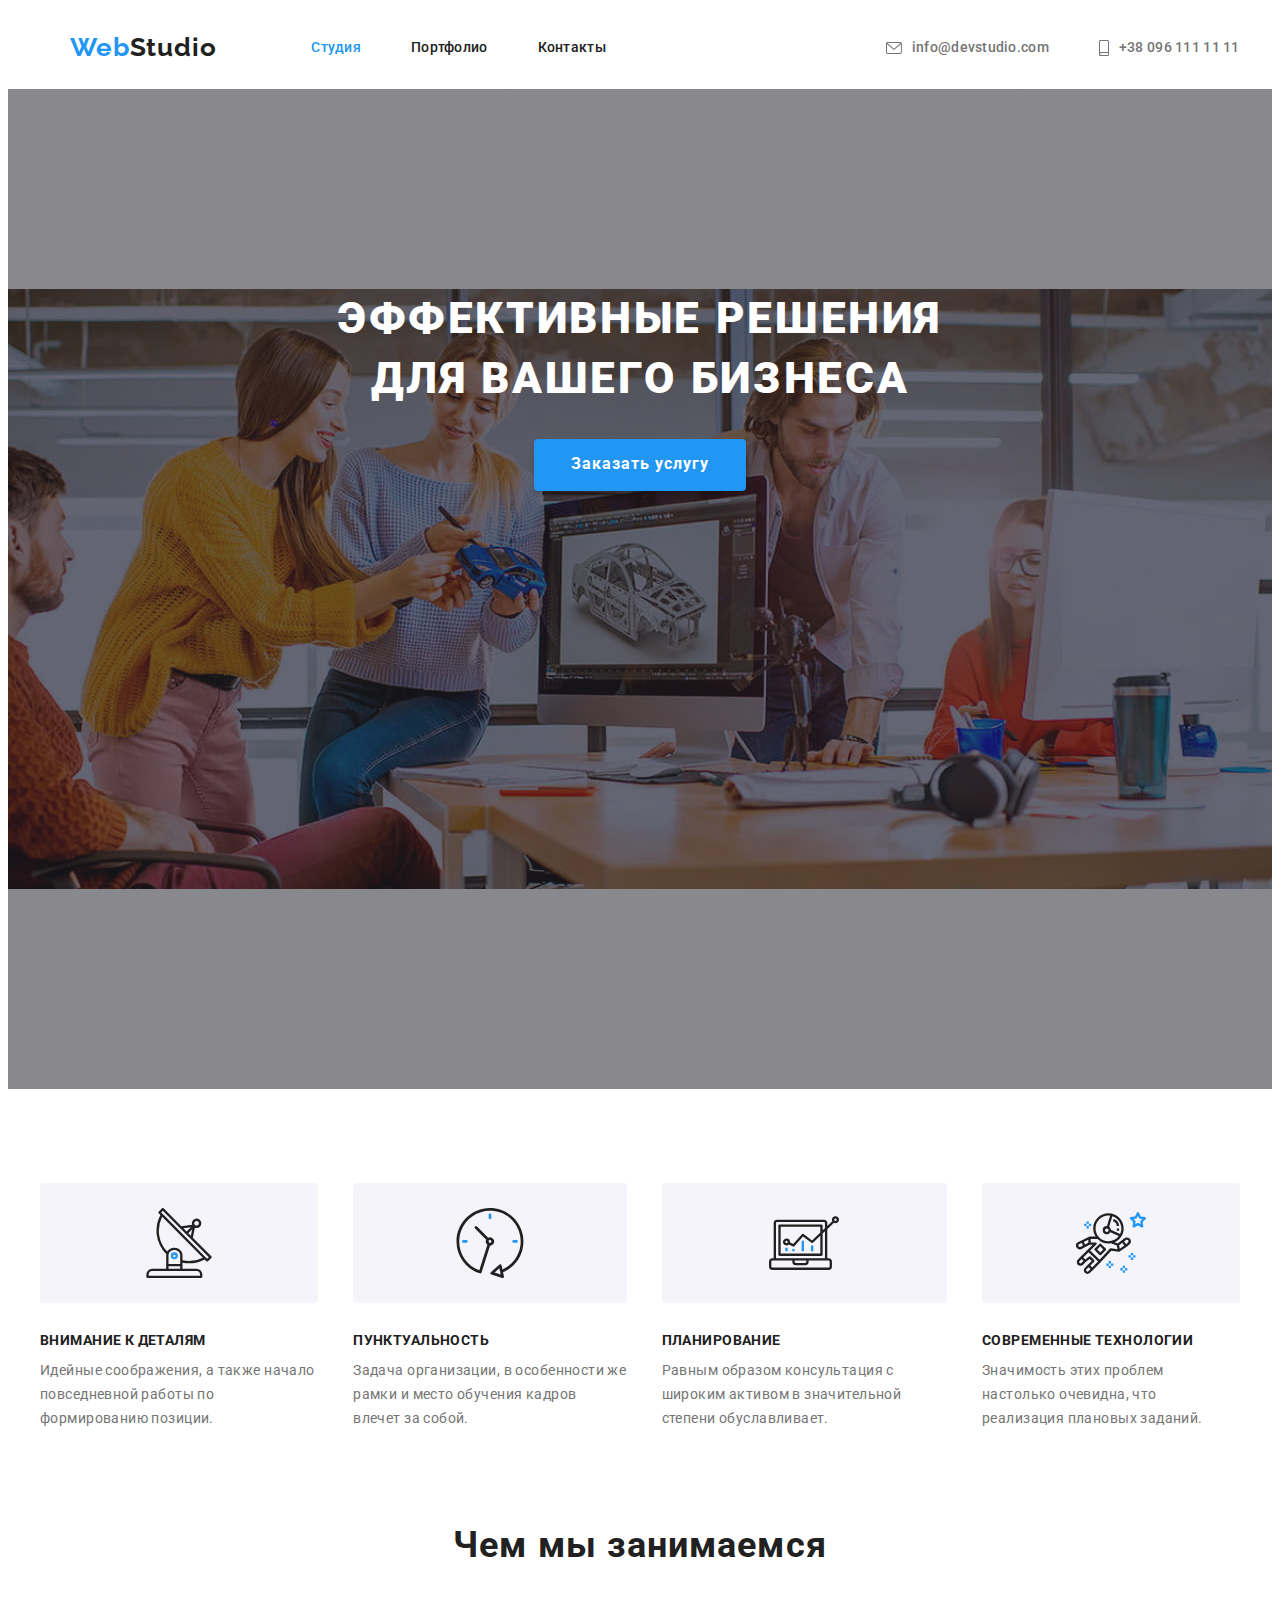
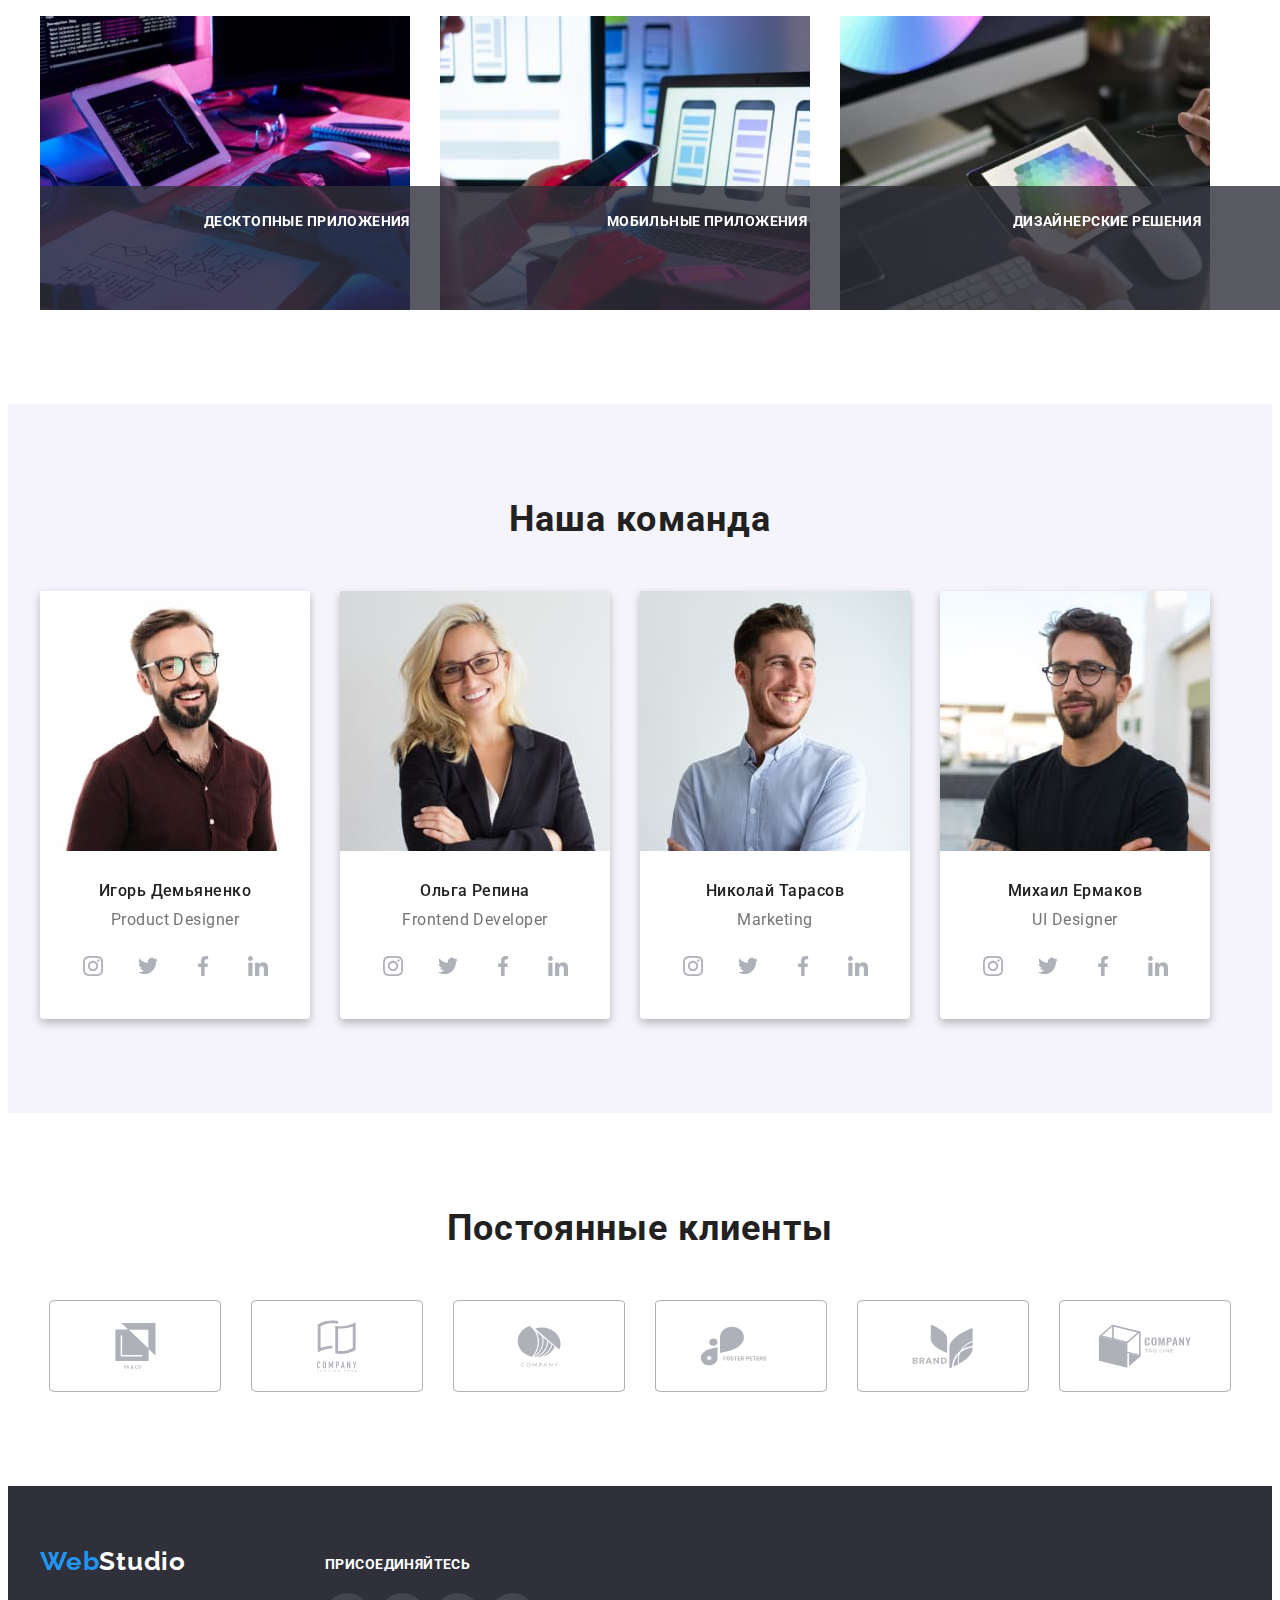
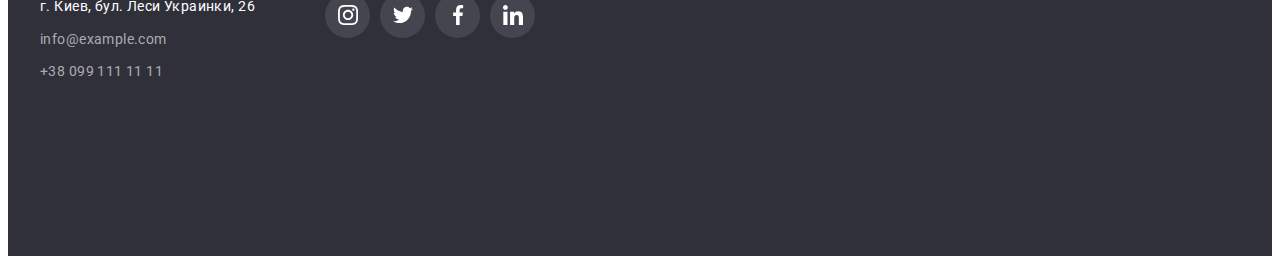
==== index.html @ e24fee84 "update from hw4" ====
<!DOCTYPE html>
<html lang="ru">
  <head>
    <meta charset="UTF-8" />
    <meta http-equiv="X-UA-Compatible" content="IE=edge" />
    <meta name="viewport" content="width=device-width, initial-scale=1.0" />
    <link rel="preconnect" href="https://fonts.googleapis.com" />
    <link rel="preconnect" href="https://fonts.gstatic.com" crossorigin />
    <link
      href="https://fonts.googleapis.com/css2?family=Raleway:wght@700&family=Roboto:wght@400;500;700;900&display=swap"
      rel="stylesheet"
    />
    <link
      rel="stylesheet"
      href="https://cdnjs.cloudflare.com/ajax/libs/modern-normalize/1.1.0/modern-normalize.min.css"
      integrity="sha512-wpPYUAdjBVSE4KJnH1VR1HeZfpl1ub8YT/NKx4PuQ5NmX2tKuGu6U/JRp5y+Y8XG2tV+wKQpNHVUX03MfMFn9Q=="
      crossorigin="anonymous"
      referrerpolicy="no-referrer"
    />
    <link rel="stylesheet" href="./css/styles.css" />
    <title>Веб Студия</title>
  </head>
  <body>
    <!---------- Шапка страницы ---------->
    <header class="site-header">
      <div class="container header">
        <a href="index.html" class="logo"><span class="logo-item">Web</span>Studio</a>
        <!---------- Навигация по сайту ---------->
        <nav class="site-nav">
          <ul class="nav">
            <li><a href="index.html" class="nav-link current">Студия</a></li>
            <li><a href="portfolio.html" class="nav-link">Портфолио</a></li>
            <li><a href="#contact" class="nav-link">Контакты</a></li>
          </ul>
        </nav>
        <ul class="contact-list">
          <li class="contact-item">
            <a href="mailto:info@devstudio.com" class="link-contact">
              <svg class="contact-icon" width="16" height="12">
                <use href="./img/sprite.svg#mail"></use>
              </svg>
              info@devstudio.com</a
            >
          </li>
          <li class="contact-item">
            <a href="tel:+380961111111" class="link-contact">
              <svg class="contact-icon" width="10" height="16">
                <use href="./img/sprite.svg#phone"></use>
              </svg>
              +38 096 111 11 11</a
            >
          </li>
        </ul>
      </div>
    </header>
    <!---------- Основной контент ---------->
    <main>
      <!---------- Заголовок ---------->
      <section class="hero bg-hero">
        <div class="container">
          <h1 class="hero-title">
            Эффективные решения <br />
            для вашего бизнеса
          </h1>
          <button type="button">Заказать услугу</button>
        </div>
      </section>
      <!---------- Преимущества и навыки ---------->
      <section class="section skills">
        <div class="container">
          <ul class="skills-list">
            <li class="skills-item icon-1">
              <h3>Внимание к деталям</h3>
              <p>
                Идейные соображения, а также начало повседневной работы по формированию позиции.
              </p>
            </li>
            <li class="skills-item icon-2">
              <h3>Пунктуальность</h3>
              <p>
                Задача организации, в особенности же рамки и место обучения кадров влечет за собой.
              </p>
            </li>
            <li class="skills-item icon-3">
              <h3>Планирование</h3>
              <p>
                Равным образом консультация с широким активом в значительной степени обуславливает.
              </p>
            </li>
            <li class="skills-item icon-4">
              <h3>Современные технологии</h3>
              <p>Значимость этих проблем настолько очевидна, что реализация плановых заданий.</p>
            </li>
          </ul>
        </div>
      </section>
      <!---------- Виды деятельности ---------->
      <section class="section work">
        <div class="container wor">
          <h2 class="work-title">Чем мы занимаемся</h2>
          <ul class="work-list">
            <li class="work-item">
              <img src="./img/img1.jpg" alt="кодинг" width="370" />
              <p class="work-text">Десктопные приложения</p>
            </li>
            <li class="work-item">
              <img src="./img/img2.jpg" alt="разработка мобильных приложений" width="370" />
            <p class="work-text">Мобильные приложения</p>
            </li>
            <li class="work-item"><img src="./img/img3.jpg" alt="дизайн" width="370" />
            <p class="work-text">Дизайнерские решения</p>
          </li>
          </ul>
        </div>
      </section>
      <!---------- Команда специалистов ---------->
      <section class="section team">
        <div class="container">
          <h2 class="team-title">Наша команда</h2>
          <ul class="team-list">
            <li class="team-card">
              <img src="./img/team1.jpg" alt="Product Designer" width="270" />
              <div class="team-text">
                <h3>Игорь Демьяненко</h3>
                <p lang="en">Product Designer</p>
                <ul class="social-list">
                  <li>
                    <a href="" class="media-link">
                      <svg class="media-icon" width="20px" height="20">
                        <use href="./img/sprite.svg#instagram"></use>
                      </svg>
                    </a>
                  </li>
                  <li>
                    <a href="" class="media-link">
                      <svg class="media-icon" width="20px" height="20">
                        <use href="./img/sprite.svg#twitter"></use>
                      </svg>
                    </a>
                  </li>
                  <li>
                    <a href="" class="media-link">
                      <svg class="media-icon" width="20px" height="20">
                        <use href="./img/sprite.svg#facebook"></use>
                      </svg>
                    </a>
                  </li>
                  <li>
                    <a href="" class="media-link">
                      <svg class="media-icon" width="20px" height="20">
                        <use href="./img/sprite.svg#linkedin"></use>
                      </svg>
                    </a>
                  </li>
                </ul>
              </div>
            </li>
            <li class="team-card">
              <img src="./img/team2.jpg" alt="Frontend Developer" width="270" />
              <div class="team-text">
                <h3>Ольга Репина</h3>
                <p lang="en">Frontend Developer</p>
                <ul class="social-list">
                  <li>
                    <a href="" class="media-link">
                      <svg class="media-icon" width="20px" height="20">
                        <use href="./img/sprite.svg#instagram"></use>
                      </svg>
                    </a>
                  </li>
                  <li>
                    <a href="" class="media-link">
                      <svg class="media-icon" width="20px" height="20">
                        <use href="./img/sprite.svg#twitter"></use>
                      </svg>
                    </a>
                  </li>
                  <li>
                    <a href="" class="media-link">
                      <svg class="media-icon" width="20px" height="20">
                        <use href="./img/sprite.svg#facebook"></use>
                      </svg>
                    </a>
                  </li>
                  <li>
                    <a href="" class="media-link">
                      <svg class="media-icon" width="20px" height="20">
                        <use href="./img/sprite.svg#linkedin"></use>
                      </svg>
                    </a>
                  </li>
                </ul>
              </div>
            </li>
            <li class="team-card">
              <img src="./img/team3.jpg" alt="Marketing" width="270" />
              <div class="team-text">
                <h3>Николай Тарасов</h3>
                <p lang="en">Marketing</p>
                <ul class="social-list">
                  <li>
                    <a href="" class="media-link">
                      <svg class="media-icon" width="20px" height="20">
                        <use href="./img/sprite.svg#instagram"></use>
                      </svg>
                    </a>
                  </li>
                  <li>
                    <a href="" class="media-link">
                      <svg class="media-icon" width="20px" height="20";>
                        <use href="./img/sprite.svg#twitter"></use>
                      </svg>
                    </a>
                  </li>
                  <li>
                    <a href="" class="media-link">
                      <svg class="media-icon" width="20px" height="20">
                        <use href="./img/sprite.svg#facebook"></use>
                      </svg>
                    </a>
                  </li>
                  <li>
                    <a href="" class="media-link">
                      <svg class="media-icon" width="20px" height="20">
                        <use href="./img/sprite.svg#linkedin"></use>
                      </svg>
                    </a>
                  </li>
                </ul>
              </div>
            </li>
            <li class="team-card">
              <img src="./img/team4.jpg" alt="UI Designer" width="270" />
              <div class="team-text">
                <h3>Михаил Ермаков</h3>
                <p lang="en">UI Designer</p>
                <ul class="social-list">
                  <li>
                    <a href="" class="media-link">
                      <svg class="media-icon" width="20px" height="20">
                        <use href="./img/sprite.svg#instagram"></use>
                      </svg>
                    </a>
                  </li>
                  <li>
                    <a href="" class="media-link">
                      <svg class="media-icon" width="20px" height="20">
                        <use href="./img/sprite.svg#twitter"></use>
                      </svg>
                    </a>
                  </li>
                  <li>
                    <a href="" class="media-link">
                      <svg class="media-icon" width="20px" height="20">
                        <use href="./img/sprite.svg#facebook"></use>
                      </svg>
                    </a>
                  </li>
                  <li>
                    <a href="" class="media-link">
                      <svg class="media-icon" width="20px" height="20">
                        <use href="./img/sprite.svg#linkedin"></use>
                      </svg>
                    </a>
                  </li>
                </ul>
              </div>
            </li>
          </ul>
        </div>
      </section>
      <!------------- Клиенты -------------->
      <section class="section clients">
        <div class="container">
          <h2>Постоянные клиенты</h2>
          <ul class="client-list">
            <li class="client-item">
              <a href="" class="client-link">
                <svg class="client-icon" width="41" height="46">
                  <use href="./img/sprite.svg#client-1"></use>
                </svg>
              </a>
            </li>
            <li class="client-item">
              <a href="" class="client-link">
                <svg class="client-icon" width="40" height="52">
                  <use href="./img/sprite.svg#client-2"></use>
                </svg>
              </a>
            </li>
            <li class="client-item">
              <a href="" class="client-link">
                <svg class="client-icon" width="44" height="42">
                  <use href="./img/sprite.svg#client-3"></use>
                </svg>
              </a>
            </li>
            <li class="client-item">
              <a href="" class="client-link">
                <svg class="client-icon" width="85" height="40">
                  <use href="./img/sprite.svg#client-4"></use>
                </svg>
              </a>
            </li>
            <li class="client-item">
              <a href="" class="client-link">
                <svg class="client-icon" width="62" height="45">
                  <use href="./img/sprite.svg#client-5"></use>
                </svg>
              </a>
            </li>
            <li class="client-item">
              <a href="" class="client-link">
                <svg class="client-icon" width="94" height="44">
                  <use href="./img/sprite.svg#client-6"></use>
                </svg>
              </a>
            </li>
          </ul>
        </div>
      </section>
    </main>
    <!---------- Подвал страницы ---------->
    <footer class="footer">
      <div class="container aside">
        <aside>
          <a href="index.html" class="footer-logo"><span class="logo-item">Web</span>Studio</a>
          <!---------- Контакты и адресс ---------->
          <address id="contact">
            <ul>
              <li class="li-address">
                <a
                  href="https://goo.gl/maps/FoHEAQYZBGtC9JvY6"
                  target="_blank"
                  rel="noopener nofollow noreferrer"
                  class="address-link"
                  >г. Киев, бул. Леси Украинки, 26</a
                >
              </li>
              <li class="li-contact">
                <a href="mailto:info@example.com" class="address-contact">info@example.com</a>
              </li>
              <li class="li-contact">
                <a href="tel:+380991111111" class="address-contact">+38 099 111 11 11</a>
              </li>
            </ul>
          </address>
        </aside>
        <aside class="social-media">
          <p>Присоединяйтесь</p>
          <ul class="media-list">
            <li>
              <a href="" class="media-link">
                <svg class="footer-icon" width="20px" height="20">
                  <use href="./img/sprite.svg#instagram"></use>
                </svg>
              </a>
            </li>
            <li>
              <a href="" class="media-link">
                <svg class="footer-icon" width="20px" height="20">
                  <use href="./img/sprite.svg#twitter"></use>
                </svg>
              </a>
            </li>
            <li>
              <a href="" class="media-link">
                <svg class="footer-icon" width="20px" height="20">
                  <use href="./img/sprite.svg#facebook"></use>
                </svg>
              </a>
            </li>
            <li>
              <a href="" class="media-link">
                <svg class="footer-icon" width="20px" height="20">
                  <use href="./img/sprite.svg#linkedin"></use>
                </svg>
              </a>
            </li>
          </ul>
        </aside>
      </div>
    </footer>
  </body>
</html>
---- css/styles.css ----
:root {
  --main-color: #212121;
  --accent-color: #2196f3;
  --title-color: #ffffff;
  --background: #2f303a;
  --item-color: #f5f4fa;
  --text-color: #757575;
  --icon-color: #afb1b8;
}

body {
  font-family: 'Roboto', sans-serif;
  color: var(--main-color);
}

.container {
  width: 1200px;
  padding: 0 15px;
  margin: 0 auto;
}

.section {
  padding-top: 94px;
  padding-bottom: 94px;
}

ul {
  list-style: none;
  padding: 0;
  margin: 0;
}

a {
  text-decoration: none;
  color: inherit;
}

h1,
h2,
h3,
p {
  margin: 0;
}

/* ---------- Шапка страницы ---------- */

.header {
  display: flex;
  align-items: center;
  justify-content: center;
  height: 80px;
  text-align: center;
  font-style: normal;
  font-weight: 500;
  font-size: 14px;
  line-height: 1.14;
  letter-spacing: 0.02em;

  position: fixed;
  left: 0;
  right: 0;
  background-color: var(--title-color);
  width: 100%;
}
.site-header {
  border-bottom: 1px solid #ececec;
}
.header .logo {
  font-family: Raleway;
  font-weight: bold;
  font-size: 26px;
  line-height: 1.2;
  letter-spacing: 0.03em;
  color: var(--main-color);
  margin-right: 95px;
}
.logo-item {
  color: var(--accent-color);
}

/* ---------- Меню навигации сайта ----------- */

.nav {
  display: flex;
}
.nav li:not(:last-child) {
  margin-right: 50px;
}
.nav-link {
  color: var(--main-color);
  padding-top: 32px;
  padding-bottom: 32px;
}
.nav-link:hover,
.nav-link:focus {
  color: var(--accent-color);
  border-bottom: 2px;
  border-color: var(--accent-color);
}
.nav .current {
  color: var(--accent-color);
}
.contact-list {
  display: flex;
  align-items: center;
  margin-left: 280px;
}
.contact-list li:not(:last-child) {
  margin-right: 50px;
  flex-wrap: nowrap;
}
.link-contact {
  display: inline-flex;
  align-items: center;
  color: var(--text-color);
  padding-top: 32px;
  padding-bottom: 32px;
}
.link-contact:hover,
.link-contact:focus {
  color: var(--accent-color);
}
.contact-item {
  display: flex;
}
.contact-icon {
  fill: var(--text-color);
  margin-right: 10px;
}
.link-contact:hover svg {
  fill: var(--accent-color);
}
.link-contact:focus svg {
  fill: var(--accent-color);
}

/* ---------- Заголовок ---------- */

.hero {
  display: block;

  /* position: relative; */
  text-align: center;
  height: 600px;
  padding-top: 200px;
  padding-bottom: 200px;
  background-color: #c4c4c4;
  margin-top: 80px;
}
.bg-hero {
  background-image: linear-gradient(to right, rgba(47, 48, 58, 0.4), rgba(47, 48, 58, 0.4)),
    url(../img/bg_img.jpg);
  background-repeat: no-repeat;
  background-position: center;
}
.hero-title {
  margin-left: auto;
  margin-right: auto;
  margin-bottom: 30px;
  width: 696px;

  font-style: normal;
  font-weight: 900;
  font-size: 44px;
  line-height: 1.36;
  letter-spacing: 0.06em;
  text-transform: uppercase;
  color: var(--title-color);
}
.hero button {
  box-sizing: content-box;
  width: 200px;
  height: 50px;

  background: var(--accent-color);
  box-shadow: 0px 4px 4px rgba(0, 0, 0, 0.15);
  border-radius: 4px;
  border: var(--accent-color);
  color: var(--title-color);

  font-family: 'Roboto';
  font-weight: bold;
  font-size: 16px;
  line-height: 1.9;
  text-align: center;
  letter-spacing: 0.06em;
}
.hero button:hover,
.hero button:focus {
  background-color: var(--title-color);
  color: var(--accent-color);
  font-style: normal;
  font-weight: bold;
  font-size: 16px;
  line-height: 1.9;
  text-align: center;
  letter-spacing: 0.06em;
}

/* ---------- Навыки ---------- */

.skills-list {
  display: flex;
  text-align: left;
}
.skills-list h3 {
  font-weight: bold;
  font-size: 14px;
  line-height: 1.14;
  letter-spacing: 0.03em;
  text-transform: uppercase;
  margin-bottom: 10px;
}
.skills-list p {
  font-size: 14px;
  line-height: 1.7;
  letter-spacing: 0.03em;
  color: var(--text-color);
}
.skills-list li:not(:last-child) {
  margin-right: 35px;
}
.skills-item::before {
  content: '';
  display: block;
  margin-bottom: 30px;
  height: 120px;
  border-radius: 4px;

  background-repeat: no-repeat;
  background-color: var(--item-color);
  background-position: center;
}

.skills-item.icon-1::before {
  background-image: url(../img/1_antenna.svg);
}
.skills-item.icon-2::before {
  background-image: url(../img/2_clock.svg);
}
.skills-item.icon-3::before {
  background-image: url(../img/3_diagram.svg);
}
.skills-item.icon-4::before {
  background-image: url(../img/4_astronaut.svg);
}

/* ---------- Виды деятельности ---------- */

.work {
  padding-top: 0;
}

/* .wor {
  position: relative;
} */
.work-title {
  text-align: center;
  font-weight: bold;
  font-size: 36px;
  line-height: 1.17;
  letter-spacing: 0.03em;
  margin-bottom: 50px;
}
.work-list {
  display: flex;
  /* position: relative; */
}
.work-list img {
  display: block;
}
.work-list li:not(:last-child) {
  margin-right: 30px;
}
.work-item {
  position: relative;
}
.work-text {
  position: absolute;
  bottom: 0;
  padding: 27px 82px;
  width: 370px;
  height: 70px;
  font-weight: bold;
  font-size: 14px;
  line-height: 1.2;
  text-align: center;
  letter-spacing: 0.03em;
  text-transform: uppercase;
  color: var(--title-color);
  background: rgba(47, 48, 58, 0.8);
}

/* ---------- Команда ---------- */

.team {
  background-color: var(--item-color);
}
.team-title {
  font-weight: bold;
  font-size: 36px;
  line-height: 1.17;
  text-align: center;
  letter-spacing: 0.03em;
  margin-bottom: 50px;
}
.team-list {
  display: flex;
}
.team-list li + li {
  margin-left: 30px;
}
.team-card {
  background-color: var(--title-color);
  filter: drop-shadow(0px 4px 4px rgba(0, 0, 0, 0.25));
  border-radius: 0px 0px 4px 4px;
}
.team-card img {
  display: block;
}
.team-card h3 {
  text-align: center;
  font-weight: 500;
  font-size: 16px;
  line-height: 1.2;
  letter-spacing: 0.03em;
  margin-bottom: 10px;
}
.team-card p {
  font-size: 16px;
  line-height: 1.2;
  text-align: center;
  letter-spacing: 0.03em;
  color: var(--text-color);
  margin-bottom: 15px;
}
.team-text {
  justify-content: center;
  padding-top: 30px;
  padding-bottom: 30px;
}
.social-list {
  display: flex;
  padding-left: 30px;
}
.social-list li + li {
  margin-left: 10px;
}
/* ---------Клиенты----------*/

.client-list {
  display: flex;
  justify-content: center;
}
.clients h2 {
  text-align: center;
  font-weight: bold;
  font-size: 36px;
  line-height: 1.2;
  text-align: center;
  letter-spacing: 0.03em;
  margin-bottom: 50px;
}
.client-link {
  display: flex;
  justify-content: center;
  align-items: center;
  width: 170px;
  height: 90px;
  border-radius: 4%;
  border: 1px solid var(--icon-color);
  background: rgba(255, 255, 255, 0.1);
}
.client-link:hover,
.client-link:focus {
  border-color: var(--accent-color);
}
.client-link:hover svg,
.client-link:focus svg {
  fill: var(--accent-color);
}
.client-list li + li {
  margin-left: 30px;
}
.client-icon {
  fill: var(--icon-color);
}

/* ---------- Подвал страницы ---------- */

.footer {
  height: 250px;
  background-color: var(--background);
  color: var(--title-color);
  padding-top: 60px;
  padding-bottom: 60px;
}
.footer-logo {
  font-family: Raleway;
  font-weight: bold;
  font-size: 26px;
  line-height: 1.2;
  letter-spacing: 0.03em;
}
/*------- контакты -------*/

.address-link,
.address-contact {
  font-style: normal;
  font-weight: normal;
  font-size: 14px;
  line-height: 2.1;
  letter-spacing: 0.03em;
  text-align: center;
}
.li-address {
  margin-top: 15px;
}
.li-contact {
  margin-top: 3px;
}
.address-link:hover {
  color: var(--accent-color);
}
.address-contact {
  color: rgba(255, 255, 255, 0.6);
}
.address-contact:hover,
.address-contact:focus {
  color: var(--accent-color);
}
.aside {
  position: relative;
  display: flex;
}
.social-media {
  margin-left: 70px;
  margin-top: 10px;
}
.social-media p {
  font-weight: bold;
  font-size: 14px;
  line-height: 1.2;
  letter-spacing: 0.03em;
  text-transform: uppercase;
  margin-bottom: 20px;
}

/*------ иконки социальных сетей ------*/

.media-list {
  display: flex;
}
.media-list li + li {
  margin-left: 10px;
}
.media-icon {
  fill: var(--icon-color);
}
.footer-icon {
  fill: var(--title-color);
}
.media-link {
  display: inline-flex;
  justify-content: center;
  align-items: center;
  width: 45px;
  height: 45px;
  border-radius: 50%;
  background: rgba(255, 255, 255, 0.1);
}
.media-link:hover,
.media-link:focus {
  background-color: var(--accent-color);
}
.media-link:hover svg,
.media-link:focus svg {
  fill: var(--title-color);
}

/* ---------- Портфолио ---------- */
/* ---------- Портфолио ---------- */
/* ---------- Портфолио ---------- */

/* ---------- Галерея проектов ---------- */

.projects {
  align-items: center;
}
.visually-hidden {
  position: absolute;
  width: 1px;
  height: 1px;
  margin: -1px;
  border: 0;
  padding: 0;
  white-space: nowrap;
  clip-path: inset(100%);
  clip: rect(0 0 0 0);
  overflow: hidden;
}

/* --- Меню навигации --- */

.button-menu {
  display: flex;
  justify-content: center;
  margin-bottom: 50px;
}
.button-menu li {
  margin-right: 10px;
}
.button {
  font-family: Roboto;
  font-weight: 500;
  font-size: 16px;
  line-height: 1.6;
  text-align: center;
  letter-spacing: 0.03em;
  padding-left: 30px;
  padding-right: 30px;

  box-sizing: content-box;
  height: 40px;
  background-color: var(--item-color);
  border-radius: 4px;
  border: var(--item-color);
}
.button:hover,
.button:focus {
  background-color: var(--accent-color);
  color: var(--title-color);
  filter: drop-shadow(0px 4px 4px rgba(0, 0, 0, 0.25));
}

/* ---------- Примеры проектов ---------- */

.pr-list {
  display: flex;
  flex-wrap: wrap;
  justify-content: center;
}
.pr-item {
  flex-direction: column;
  justify-content: center;
  box-sizing: border-box;
  max-width: calc ((100% - 60px) / 3);
  margin-right: 30px;
}
.pr-item:nth-child(-n + 6) {
  margin-bottom: 30px;
}
.pr-item:nth-child(3n) {
  margin-right: 0;
}
.pr-item:nth-child(3n + 3) {
  flex-wrap: nowrap;
}
.pr-item:hover,
.pr-item:focus {
  box-shadow: 0px 1px 1px rgba(0, 0, 0, 0.12), 0px 4px 4px rgba(0, 0, 0, 0.06),
    1px 4px 6px rgba(0, 0, 0, 0.16);
}
.pr-item img {
  display: block;
}
.pr-text {
  padding: 20px 0 20px 25px;
  border-right: 1px solid #eeeeee;
  border-left: 1px solid #eeeeee;
  border-bottom: 1px solid #eeeeee;
}
.pr-title {
  font-weight: bold;
  font-size: 18px;
  line-height: 2;
  letter-spacing: 0.06em;
  text-align: left;
  color: var(--main-color);
}
.pr-desc {
  font-size: 16px;
  line-height: 1.9;
  letter-spacing: 0.03em;
  text-align: left;
  color: var(--text-color);
}
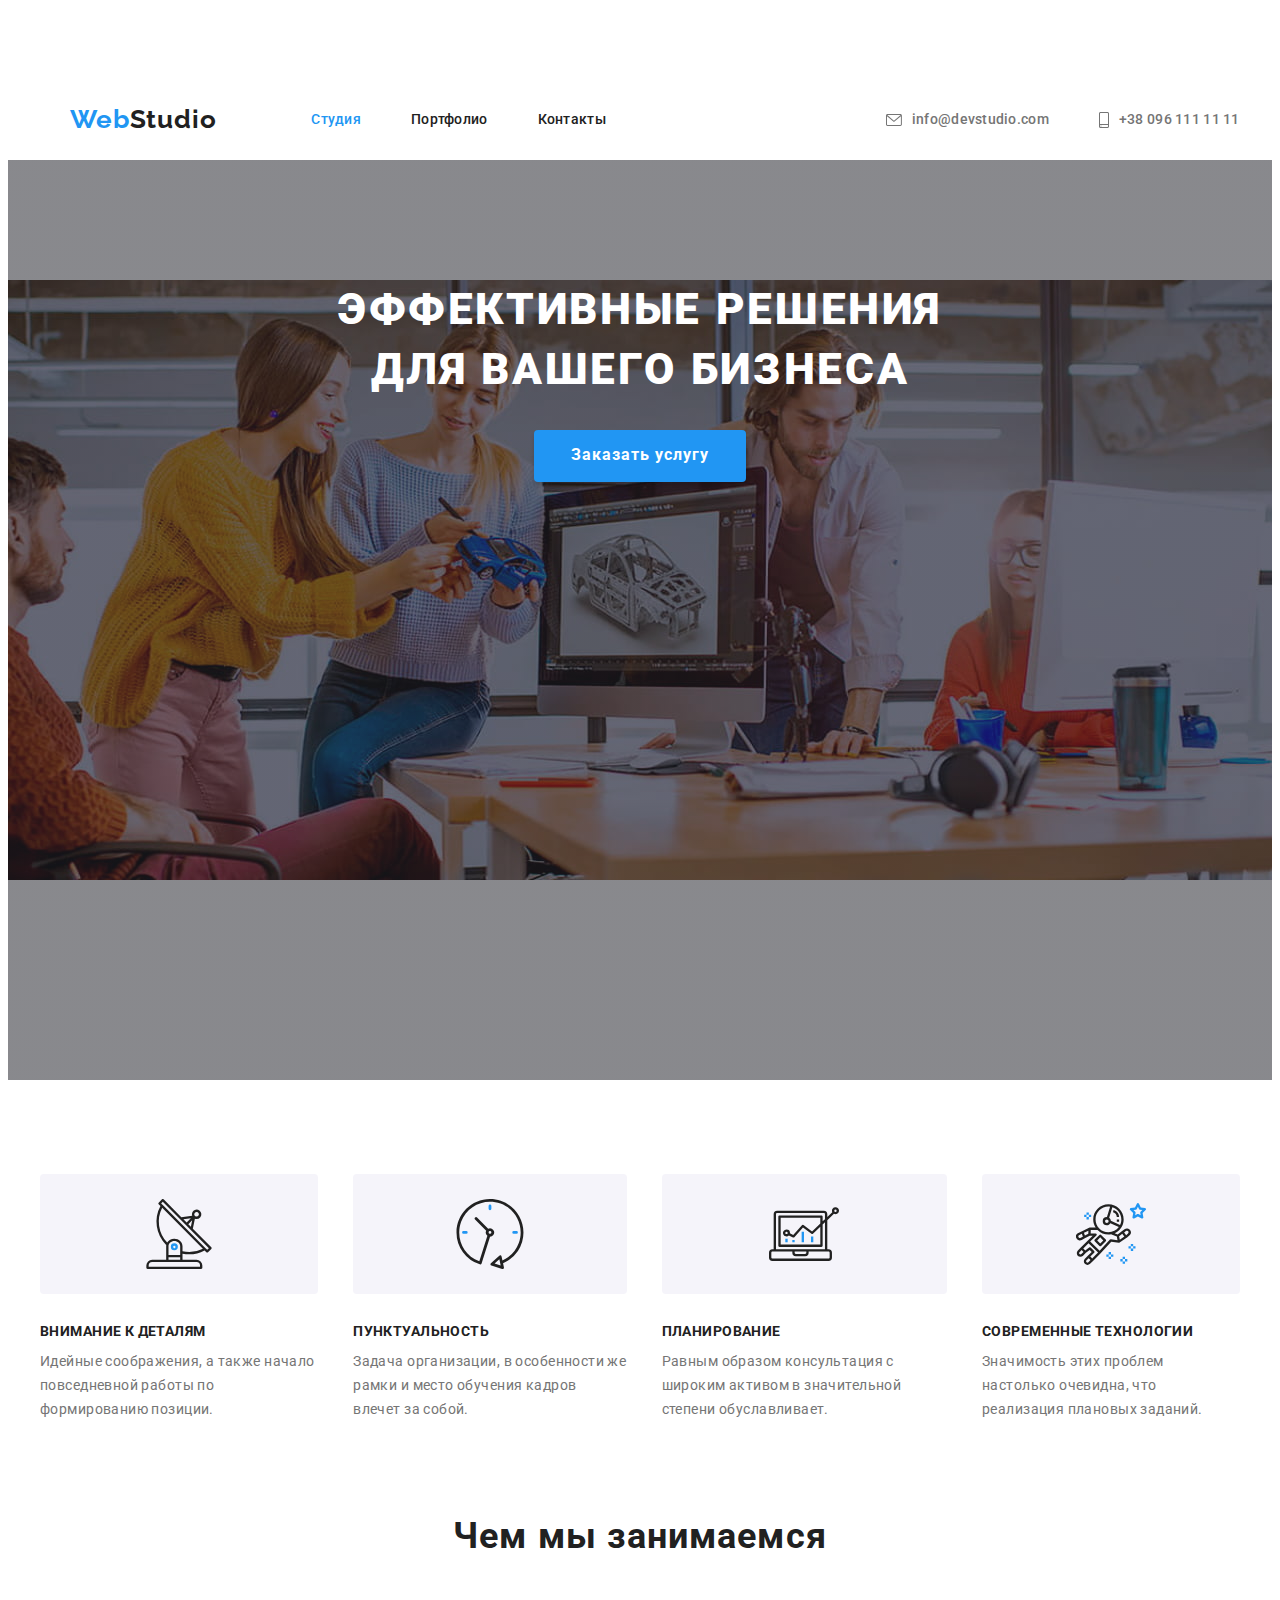
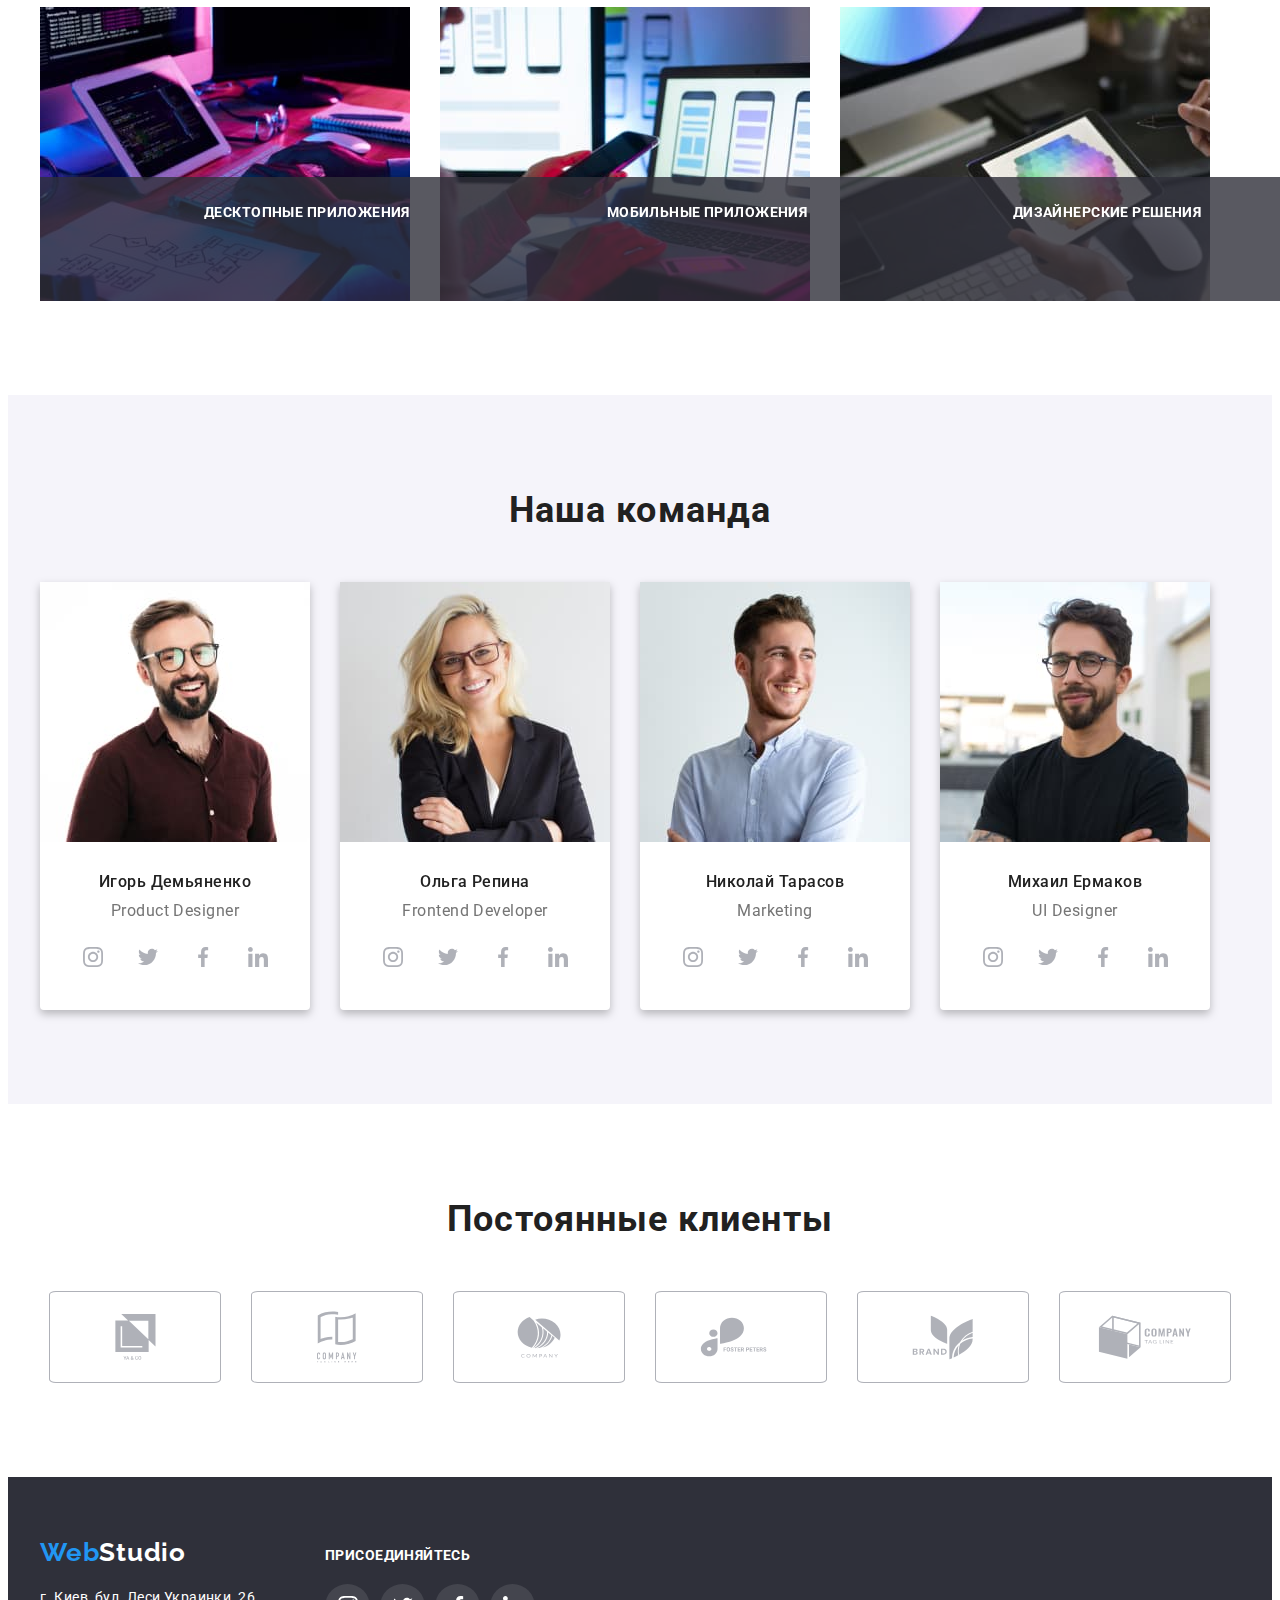
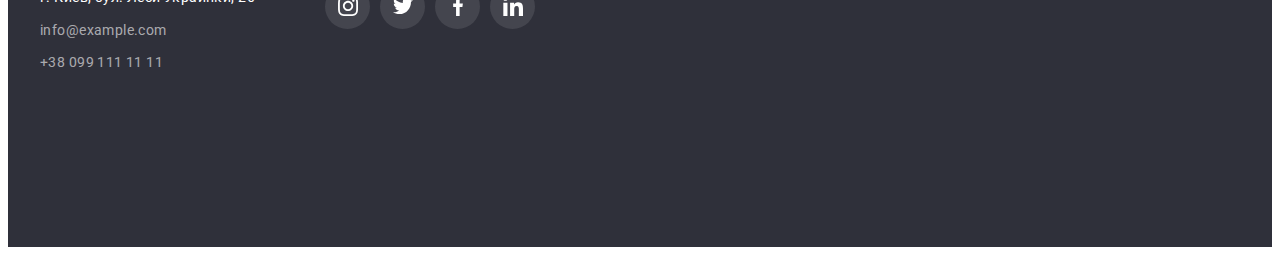
==== commit 553baadd: "Update index.html" ====
--- a/index.html
+++ b/index.html
@@ -22,7 +22,7 @@
   </head>
   <body>
     <!---------- Шапка страницы ---------->
-    <header class="site-header">
+    <header>
       <div class="container header">
         <a href="index.html" class="logo"><span class="logo-item">Web</span>Studio</a>
         <!---------- Навигация по сайту ---------->
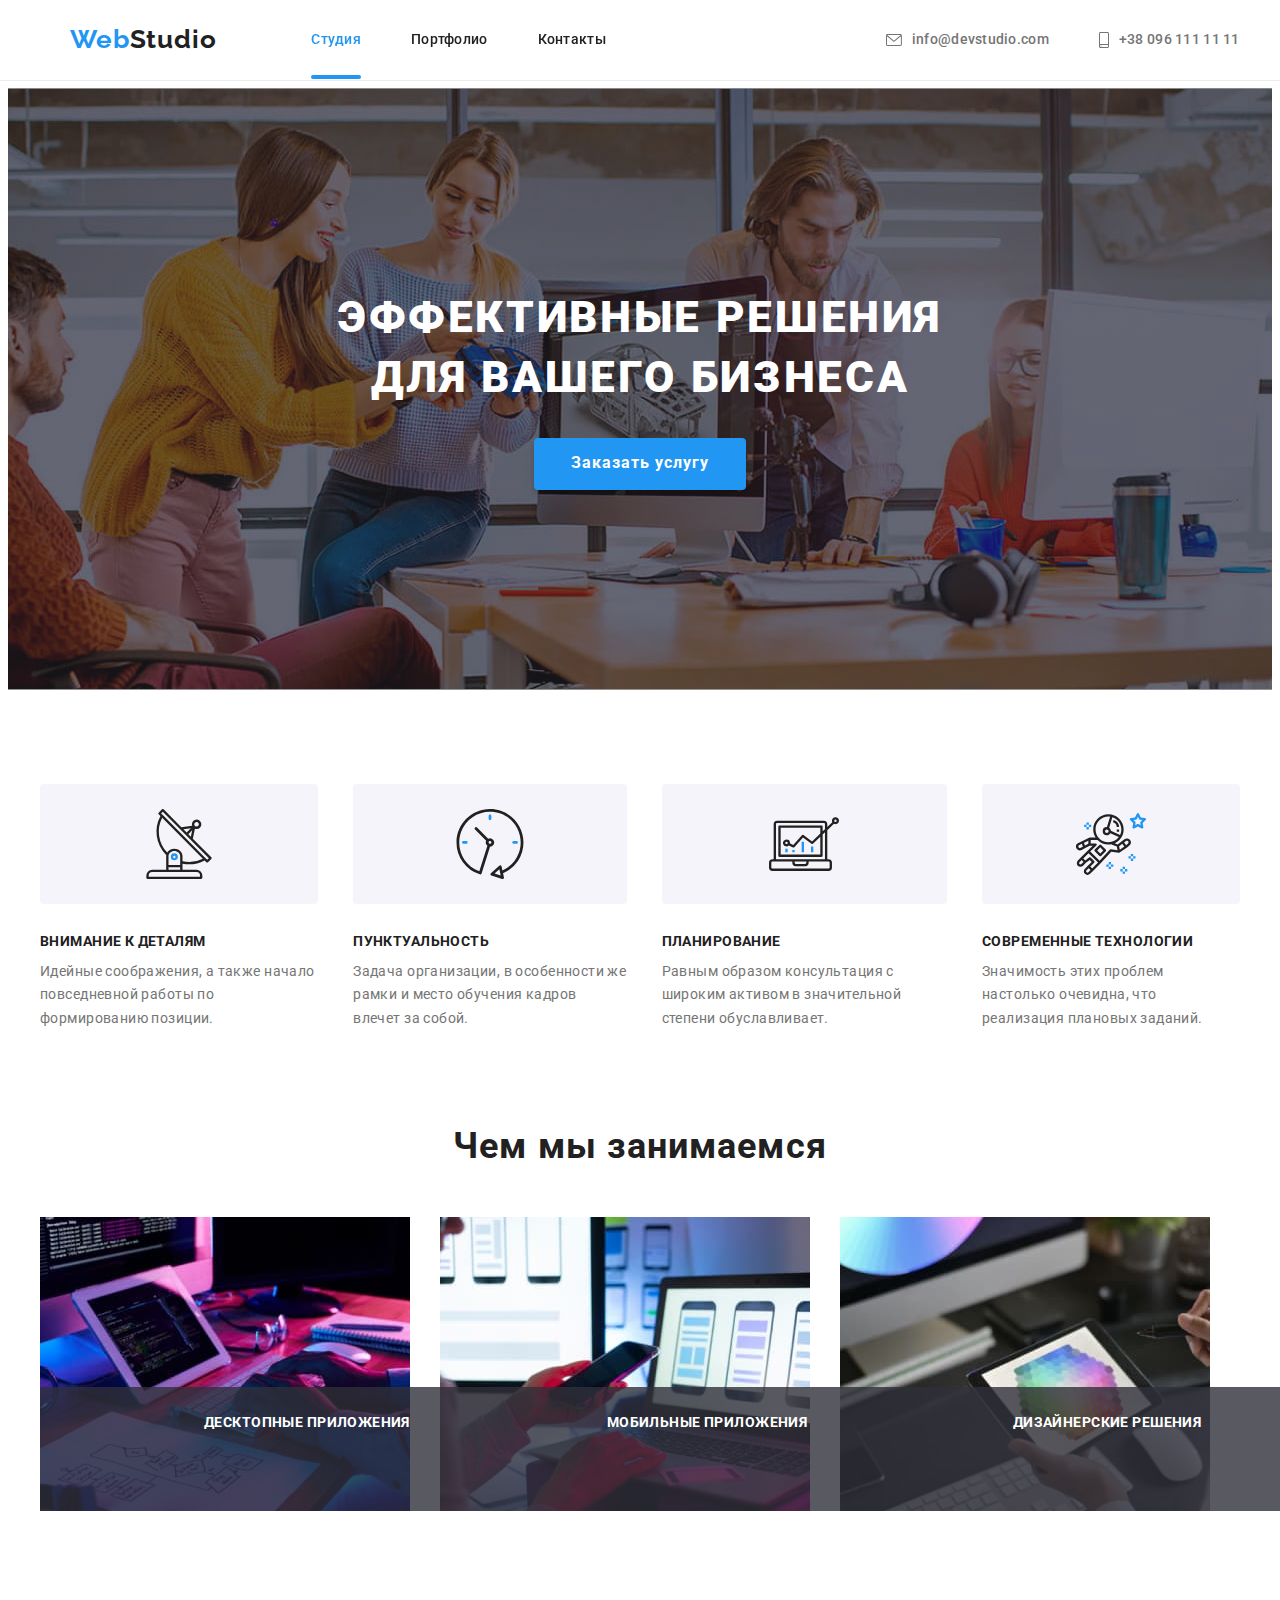
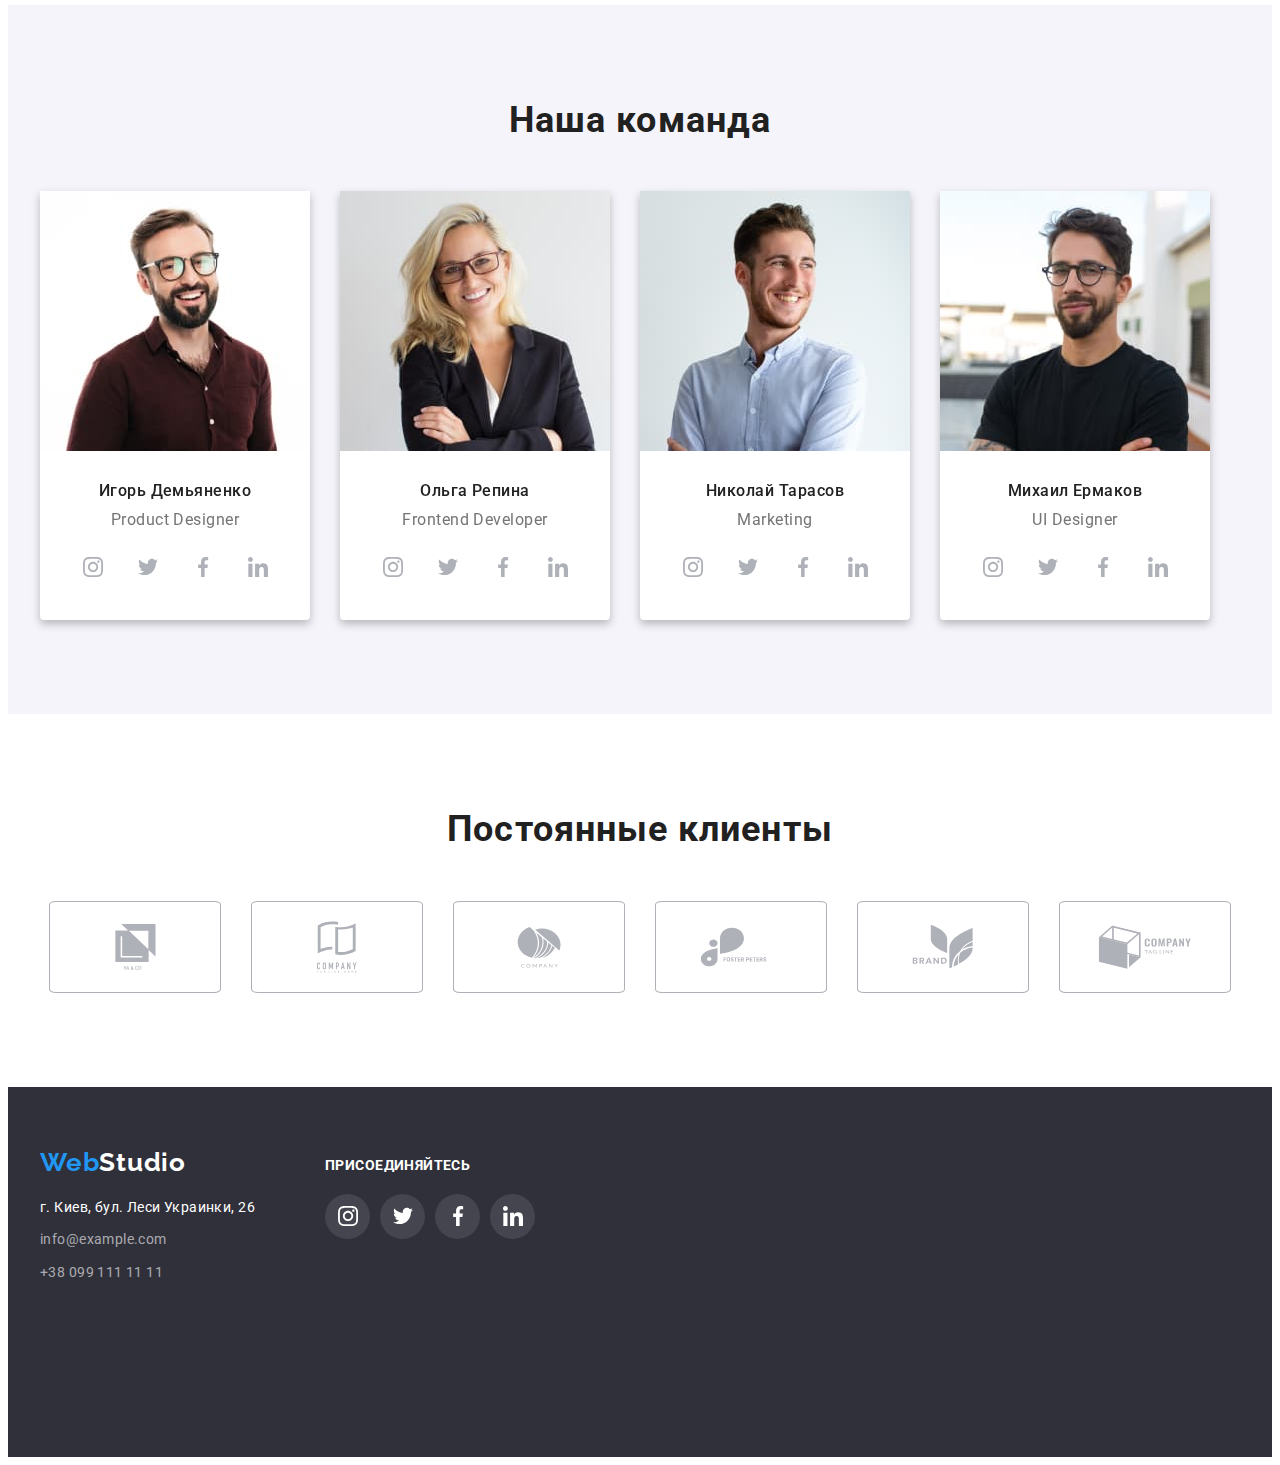
==== commit 6a8ed25a: "Update index.html" ====
--- a/index.html
+++ b/index.html
@@ -62,7 +62,7 @@
             Эффективные решения <br />
             для вашего бизнеса
           </h1>
-          <button type="button">Заказать услугу</button>
+          <button type="button" data-modal-open>Заказать услугу</button>
         </div>
       </section>
       <!---------- Преимущества и навыки ---------->
@@ -105,11 +105,12 @@
             </li>
             <li class="work-item">
               <img src="./img/img2.jpg" alt="разработка мобильных приложений" width="370" />
-            <p class="work-text">Мобильные приложения</p>
-            </li>
-            <li class="work-item"><img src="./img/img3.jpg" alt="дизайн" width="370" />
-            <p class="work-text">Дизайнерские решения</p>
-          </li>
+              <p class="work-text">Мобильные приложения</p>
+            </li>
+            <li class="work-item">
+              <img src="./img/img3.jpg" alt="дизайн" width="370" />
+              <p class="work-text">Дизайнерские решения</p>
+            </li>
           </ul>
         </div>
       </section>
@@ -207,7 +208,7 @@
                   </li>
                   <li>
                     <a href="" class="media-link">
-                      <svg class="media-icon" width="20px" height="20";>
+                      <svg class="media-icon" width="20px" height="20" ;>
                         <use href="./img/sprite.svg#twitter"></use>
                       </svg>
                     </a>
@@ -351,28 +352,28 @@
           <ul class="media-list">
             <li>
               <a href="" class="media-link">
-                <svg class="footer-icon" width="20px" height="20">
+                <svg class="footer-icon" width="20" height="20">
                   <use href="./img/sprite.svg#instagram"></use>
                 </svg>
               </a>
             </li>
             <li>
               <a href="" class="media-link">
-                <svg class="footer-icon" width="20px" height="20">
+                <svg class="footer-icon" width="20" height="20">
                   <use href="./img/sprite.svg#twitter"></use>
                 </svg>
               </a>
             </li>
             <li>
               <a href="" class="media-link">
-                <svg class="footer-icon" width="20px" height="20">
+                <svg class="footer-icon" width="20" height="20">
                   <use href="./img/sprite.svg#facebook"></use>
                 </svg>
               </a>
             </li>
             <li>
               <a href="" class="media-link">
-                <svg class="footer-icon" width="20px" height="20">
+                <svg class="footer-icon" width="20" height="20">
                   <use href="./img/sprite.svg#linkedin"></use>
                 </svg>
               </a>
@@ -381,5 +382,13 @@
         </aside>
       </div>
     </footer>
+    <div class="backdrop is-hidden" data-modal>
+      <div class="modal">
+        <button class="btn-close" data-modal-close>
+          <svg width="11" height="11"><use href="./img/sprite.svg#close-btn"></use></svg>
+        </button>
+      </div>
+    </div>
+    <script src="./js/modal.js"></script>
   </body>
 </html>
--- a/css/styles.css
+++ b/css/styles.css
@@ -11,6 +11,7 @@
 body {
   font-family: 'Roboto', sans-serif;
   color: var(--main-color);
+  padding-top: 80px;
 }
 
 .container {
@@ -48,7 +49,13 @@
   display: flex;
   align-items: center;
   justify-content: center;
-  height: 80px;
+  position: fixed;
+  width: 100%;
+  top: 0px;
+  left: 0;
+  right: 0;
+  min-height: 80px;
+
   text-align: center;
   font-style: normal;
   font-weight: 500;
@@ -56,15 +63,12 @@
   line-height: 1.14;
   letter-spacing: 0.02em;
 
-  position: fixed;
-  left: 0;
-  right: 0;
   background-color: var(--title-color);
-  width: 100%;
-}
-.site-header {
   border-bottom: 1px solid #ececec;
-}
+  z-index: 3;
+  /* box-shadow: 0px 4px 4px rgba(0, 0, 0, 0.15); */
+}
+
 .header .logo {
   font-family: Raleway;
   font-weight: bold;
@@ -90,15 +94,25 @@
   color: var(--main-color);
   padding-top: 32px;
   padding-bottom: 32px;
+  position: relative;
+  transition: color 250ms cubic-bezier(0.4, 0, 0.2, 1);
 }
 .nav-link:hover,
 .nav-link:focus {
   color: var(--accent-color);
-  border-bottom: 2px;
-  border-color: var(--accent-color);
 }
 .nav .current {
   color: var(--accent-color);
+}
+.nav-link.current::after {
+  content: '';
+  position: absolute;
+  left: 0;
+  bottom: 0;
+  width: 100%;
+  height: 4px;
+  border-radius: 2px;
+  background: var(--accent-color);
 }
 .contact-list {
   display: flex;
@@ -115,6 +129,7 @@
   color: var(--text-color);
   padding-top: 32px;
   padding-bottom: 32px;
+  transition: color 250ms cubic-bezier(0.4, 0, 0.2, 1);
 }
 .link-contact:hover,
 .link-contact:focus {
@@ -138,14 +153,13 @@
 
 .hero {
   display: block;
-
-  /* position: relative; */
-  text-align: center;
-  height: 600px;
+  position: relative;
+  text-align: center;
+  /* height: 600px; */
   padding-top: 200px;
   padding-bottom: 200px;
   background-color: #c4c4c4;
-  margin-top: 80px;
+  /* margin-top: 80px; */
 }
 .bg-hero {
   background-image: linear-gradient(to right, rgba(47, 48, 58, 0.4), rgba(47, 48, 58, 0.4)),
@@ -184,17 +198,13 @@
   line-height: 1.9;
   text-align: center;
   letter-spacing: 0.06em;
+  transition: background-color 250ms cubic-bezier(0.4, 0, 0.2, 1);
+  transition: color 250ms cubic-bezier(0.4, 0, 0.2, 1);
 }
 .hero button:hover,
 .hero button:focus {
   background-color: var(--title-color);
   color: var(--accent-color);
-  font-style: normal;
-  font-weight: bold;
-  font-size: 16px;
-  line-height: 1.9;
-  text-align: center;
-  letter-spacing: 0.06em;
 }
 
 /* ---------- Навыки ---------- */
@@ -370,6 +380,8 @@
   border-radius: 4%;
   border: 1px solid var(--icon-color);
   background: rgba(255, 255, 255, 0.1);
+  transition: border-color 250ms cubic-bezier(0.4, 0, 0.2, 1);
+  transition: fill 250ms cubic-bezier(0.4, 0, 0.2, 1);
 }
 .client-link:hover,
 .client-link:focus {
@@ -412,6 +424,7 @@
   line-height: 2.1;
   letter-spacing: 0.03em;
   text-align: center;
+  transition: color 250ms cubic-bezier(0.4, 0, 0.2, 1);
 }
 .li-address {
   margin-top: 15px;
@@ -468,6 +481,7 @@
   height: 45px;
   border-radius: 50%;
   background: rgba(255, 255, 255, 0.1);
+  transition: background-color 250ms cubic-bezier(0.4, 0, 0.2, 1);
 }
 .media-link:hover,
 .media-link:focus {
@@ -525,6 +539,10 @@
   background-color: var(--item-color);
   border-radius: 4px;
   border: var(--item-color);
+
+  transition-property: background-color, color, filter;
+  transition-duration: 250ms;
+  transition-timing-function: cubic-bezier(0.4, 0, 0.2, 1);
 }
 .button:hover,
 .button:focus {
@@ -546,6 +564,7 @@
   box-sizing: border-box;
   max-width: calc ((100% - 60px) / 3);
   margin-right: 30px;
+  transition: box-shadow 250ms cubic-bezier(0.4, 0, 0.2, 1);
 }
 .pr-item:nth-child(-n + 6) {
   margin-bottom: 30px;
@@ -585,3 +604,69 @@
   text-align: left;
   color: var(--text-color);
 }
+.pr-subject {
+  position: relative;
+  overflow: hidden;
+}
+.pr-sub {
+  position: absolute;
+  top: 0;
+  left: 0;
+  height: 100%;
+  padding: 63px 24px;
+
+  font-size: 18px;
+  line-height: 1.5;
+  letter-spacing: 0.03em;
+  color: var(--title-color);
+  background-color: rgba(33, 150, 243, 0.9);
+
+  transform: translateY(100%);
+  transition: transform 250ms cubic-bezier(0.4, 0, 0.2, 1);
+}
+
+.pr-item:hover .pr-sub {
+  transform: translateY(0%);
+}
+
+/*------ модальное окно ------*/
+
+.backdrop {
+  position: fixed;
+  top: 0;
+  left: 0;
+  width: 100%;
+  height: 100%;
+  background-color: rgba(0, 0, 0, 0.2);
+}
+
+.backdrop.is-hidden {
+  pointer-events: none;
+  visibility: hidden;
+  opacity: 0;
+}
+
+.modal {
+  display: flex;
+  justify-content: flex-end;
+  position: absolute;
+  min-height: 580px;
+  min-width: 520px;
+  top: 50%;
+  left: 50%;
+  transform: translate(-50%, -50%);
+  background-color: var(--title-color);
+}
+
+.btn-close {
+  display: inline-flex;
+  border-radius: 50%;
+  width: 30px;
+  height: 30px;
+  border: 1px solid rgba(0, 0, 0, 0.1);
+  justify-content: center;
+  align-items: center;
+  background-color: var(--title-color);
+  margin-top: 8px;
+  margin-right: 8px;
+}
